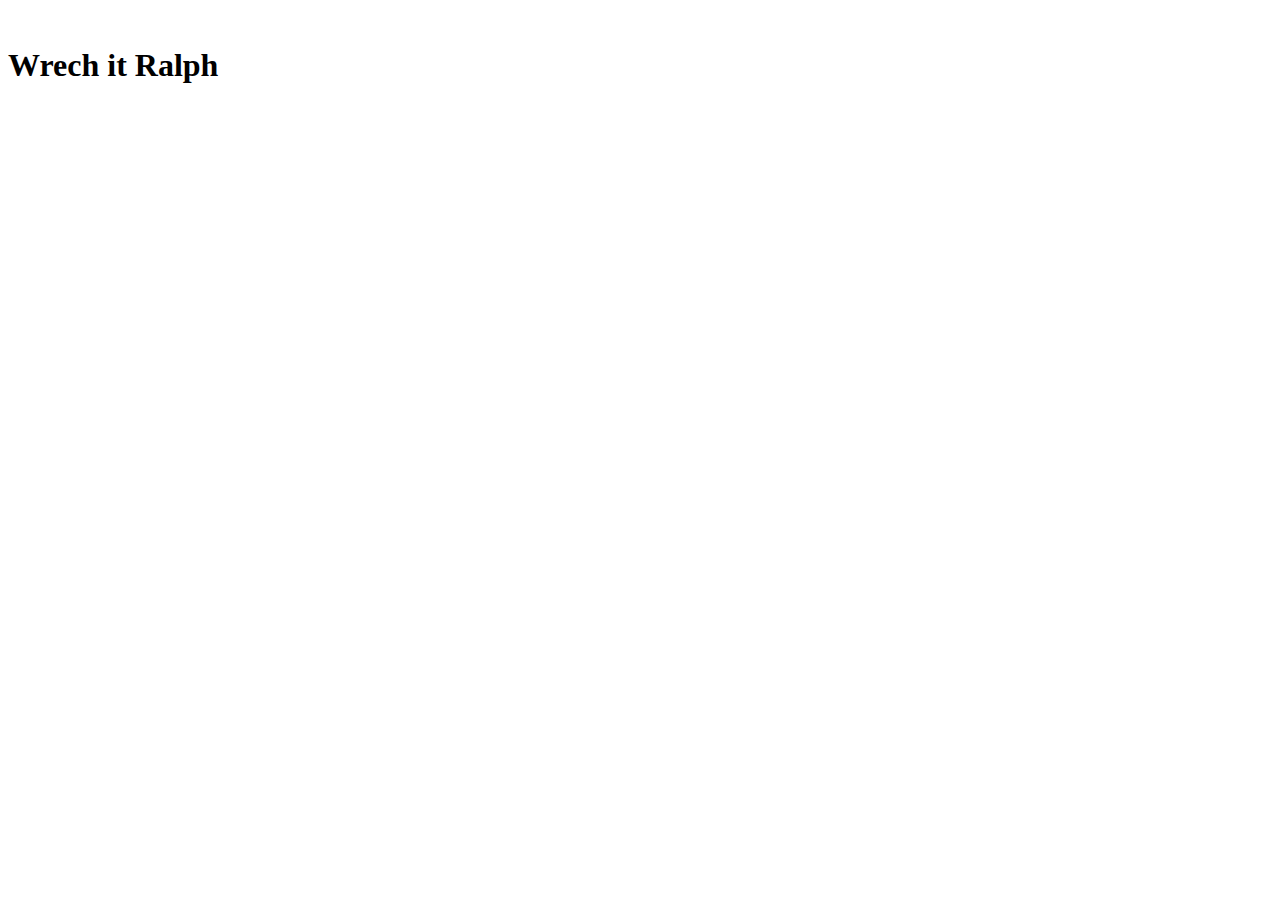
==== index.html @ 53b8f8e6 "made changes to def" ====
<!DOCTYPE html>
<html lang="en">
<head>
    <meta charset="UTF-8">
    <meta name="viewport" content="width=device-width, initial-scale=1.0">
    
    <title>Wreck it Ralph</title>
</head>
<body>
    <header>
        <img src="">
        <h1>Wrech it Ralph</h1>
    </header>

</body>
</html>
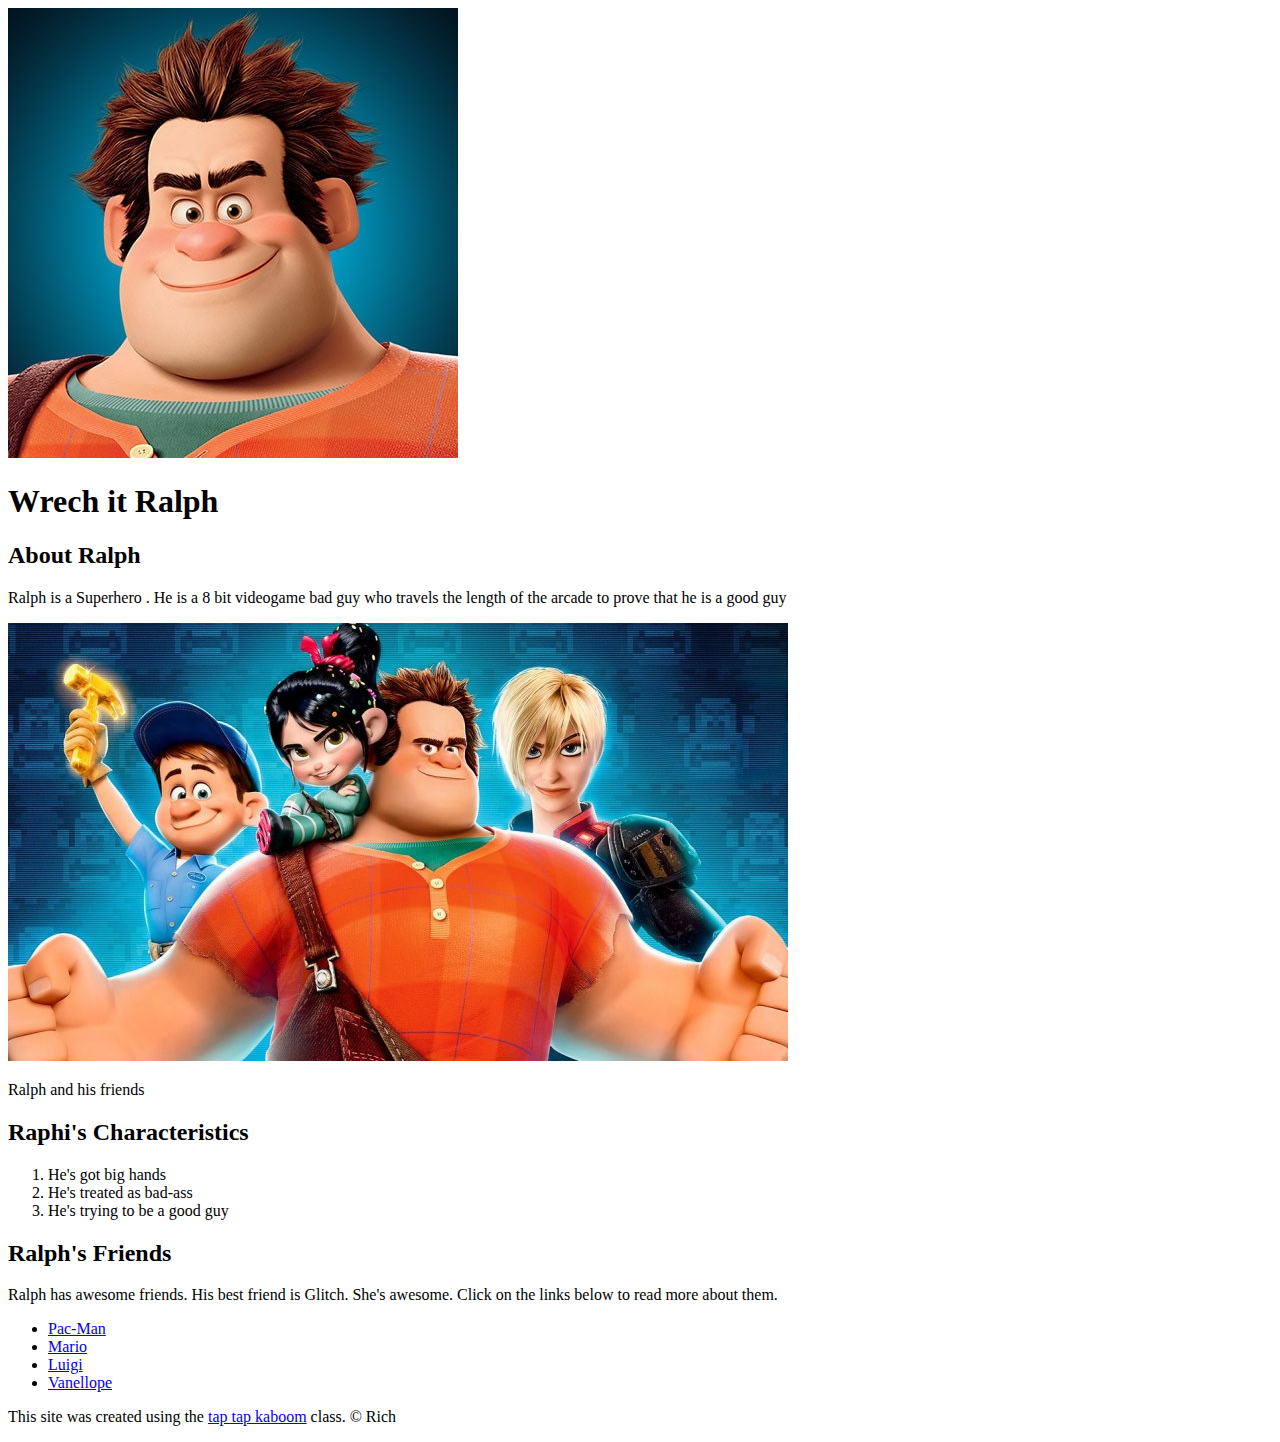
==== commit 75f5db3a: "added out charecters in index" ====
--- a/index.html
+++ b/index.html
@@ -7,10 +7,42 @@
     <title>Wreck it Ralph</title>
 </head>
 <body>
+    <!--header element -->
     <header>
-        <img src="">
+        <img src="img/ralph.jpeg">
         <h1>Wrech it Ralph</h1>
     </header>
+    <!-- main element -->
+    <main>
+        <h2>About Ralph</h2>
+        <p>Ralph is a Superhero . He is a 8 bit videogame bad guy who travels the length of the arcade to prove that he is a good guy</p>
+        <img src="img/ralphbig.jpeg">
+        <!-- caption -->
+        <p>Ralph and his friends</p>
+
+        <h2>Raphi's Characteristics</h2>
+        <ol>
+            <li>He's got big hands</li>
+            <li>He's treated as bad-ass</li>
+            <li>He's trying to be a good guy</li>
+        </ol>
+        <!-- Ralph's friends -->
+
+        <h2>Ralph's Friends</h2>
+        <p>Ralph has awesome friends. His best friend is Glitch. She's awesome. Click on the links below to read more about them.</p>
+        <ul>
+            <li><a target="_blank" href="https://en.wikipedia.org/wiki/Pac-Man">Pac-Man</a></li>
+            <li><a target="_blank"  href="https://en.wikipedia.org/wiki/Mario">Mario</a></li>
+            <li><a target="_blank"  href="https://en.wikipedia.org/wiki/Luigi">Luigi</a></li>
+            <li><a target="_blank"  href="https://disney.fandom.com/wiki/Vanellope_von_Schweetz">Vanellope </a></li>
+        </ul>
+    </main>
+
+    <!-- Footer element -->
+    <footer>
+        <p>This site was created using the <a href="https://taptapkaboom.com">tap tap kaboom</a> class. &copy; Rich</p>
+    </footer>
+
 
 </body>
 </html>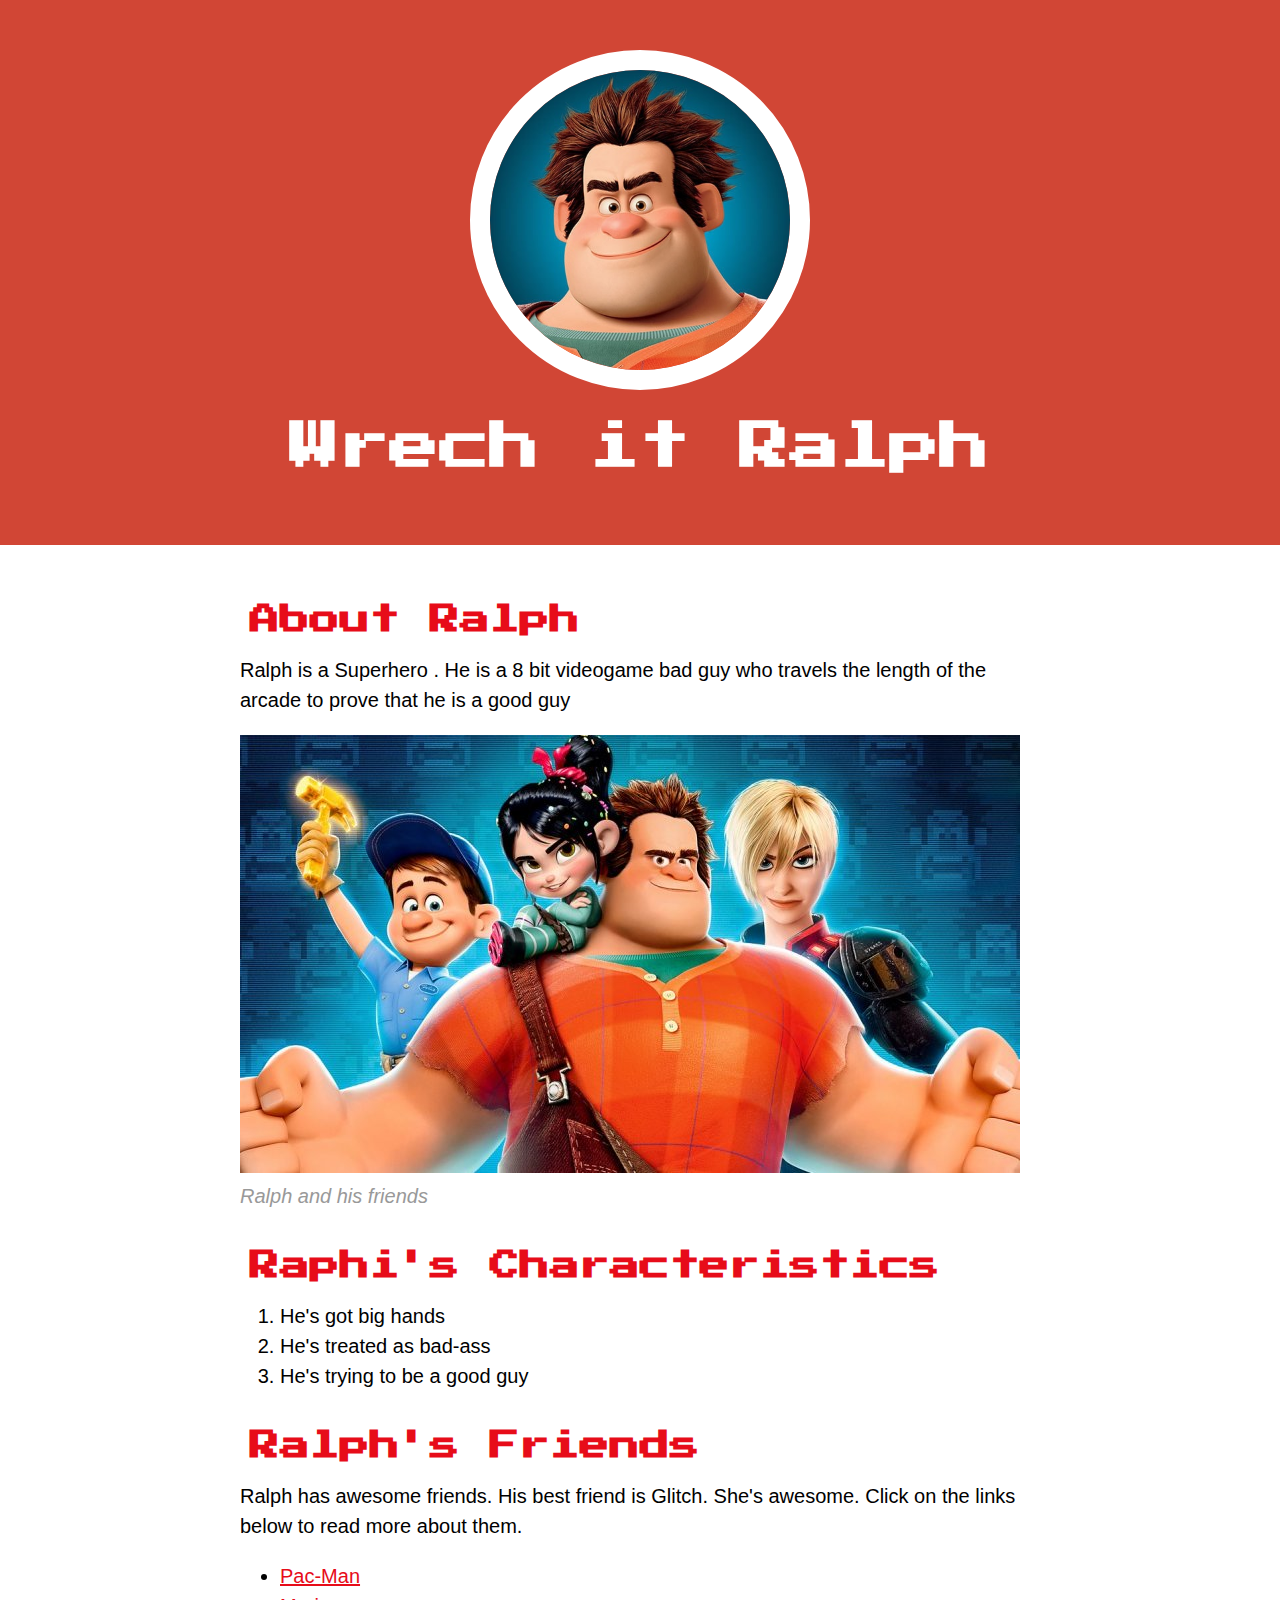
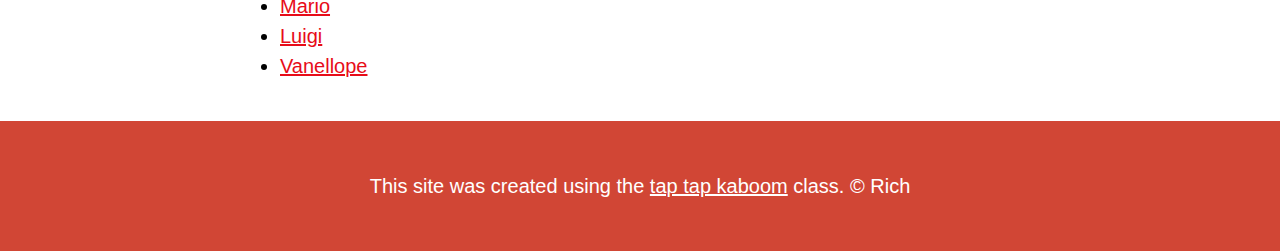
==== commit 5cc57ca5: "css updated" ====
--- a/index.html
+++ b/index.html
@@ -3,8 +3,11 @@
 <head>
     <meta charset="UTF-8">
     <meta name="viewport" content="width=device-width, initial-scale=1.0">
-    
     <title>Wreck it Ralph</title>
+
+    <link rel="icon" href="img/ralph.jpeg">
+    <link href="https://fonts.googleapis.com/css2?family=Press+Start+2P&display=swap" rel="stylesheet">
+    <link rel="stylesheet" type="text/css" href="css/style.css">
 </head>
 <body>
     <!--header element -->
@@ -18,7 +21,7 @@
         <p>Ralph is a Superhero . He is a 8 bit videogame bad guy who travels the length of the arcade to prove that he is a good guy</p>
         <img src="img/ralphbig.jpeg">
         <!-- caption -->
-        <p>Ralph and his friends</p>
+        <p class="caption">Ralph and his friends</p>
 
         <h2>Raphi's Characteristics</h2>
         <ol>
--- a/css/style.css
+++ b/css/style.css
@@ -0,0 +1,79 @@
+body{
+    margin: 0;
+    font-family: 'Helvetica', 'Arial', sans-serif;
+    font-size: 20px;
+    line-height: 30px;
+}
+
+header{
+    background-color: #d14635;
+    text-align: center;
+    padding-top: 50px;
+    padding-bottom: 50px;
+}
+
+h1, h2{
+    font-family: 'Press Start 2P', cursive;
+}
+header h1{
+    color: white;
+    font-size: 50px;
+    }
+
+header img{
+    border-radius: 170px;
+    width: 300px;
+    border: 20px solid white;
+}
+
+main{
+    max-width: 800px;
+    margin: 0 auto;
+    padding: 20px;
+}
+
+main img{
+    max-width: 100%;
+}
+
+h2{
+    font-size: 30px;
+    color: #e70c19;
+    margin: 40px 0 0 10px;
+}
+
+a{
+    color: #e70c19;
+}
+
+a:hover{
+    color:white;
+    background-color: #483a94;
+}
+
+footer{
+    background-color: #d14635;
+    text-align: center;
+    color: white;
+    padding: 50px;
+    
+}
+
+footer a{
+    color: white;
+}
+footer a:hover{
+    opacity: 0.5;
+    background-color: transparent;
+
+}
+
+footer p{
+    margin: 0;
+}
+
+p.caption{
+    color: #999999;
+    font-style: italic;
+    margin-top: 0;
+}